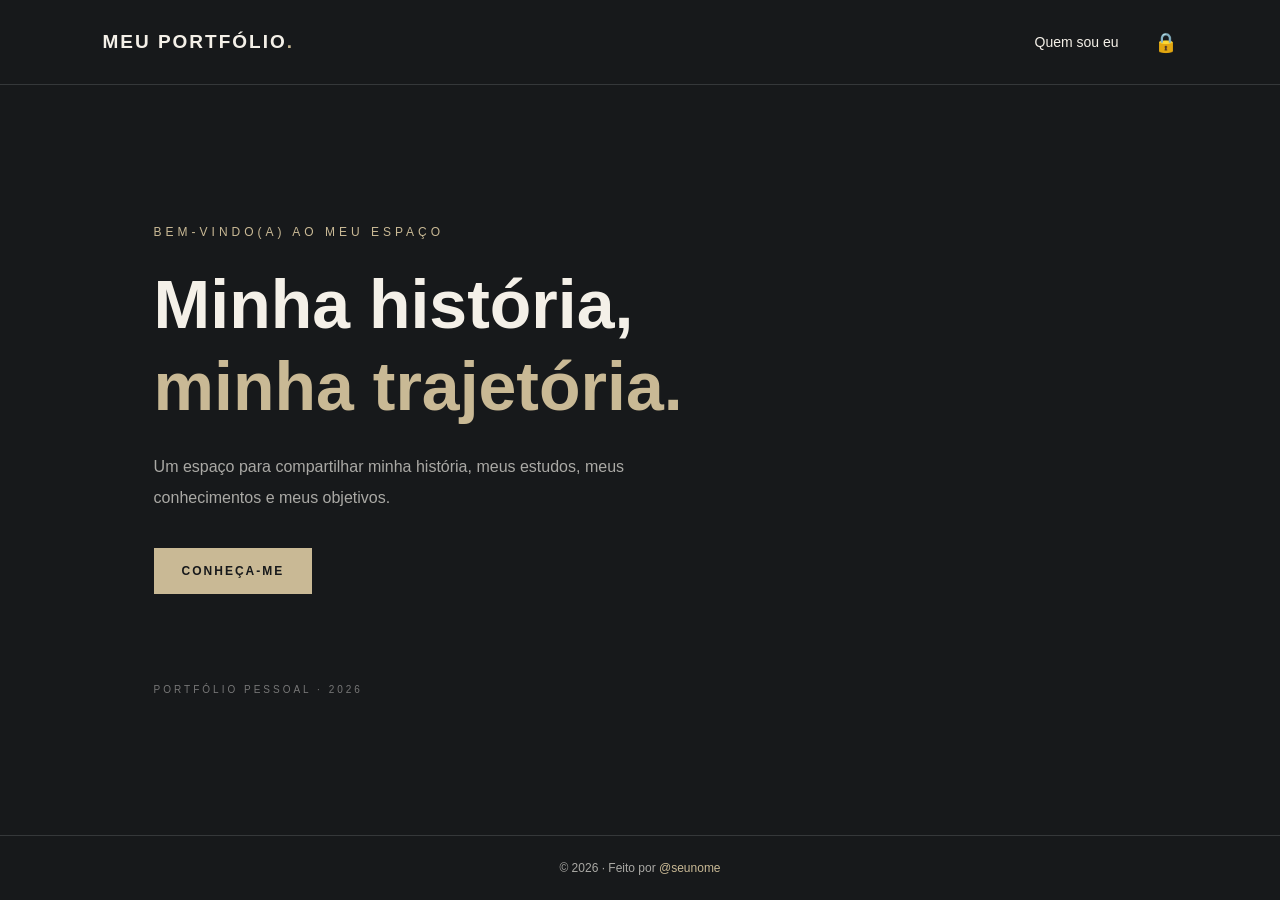
==== index.html @ c13d2900 "Add files via upload" ====
<!DOCTYPE html>
<html lang="pt-BR">
<head>
    <meta charset="UTF-8">
    <meta name="viewport" content="width=device-width, initial-scale=1.0">
    <title>Meu Portfólio</title>
    <meta name="description" content="Conheça minha história e minha trajetória.">
    <link rel="stylesheet" href="style.css">
</head>
<body>

    <header class="cabecalho" id="menu">
        <a href="index.html" class="logo">MEU PORTFÓLIO<span>.</span></a>

        <nav class="menu">
            <a href="quemsoueu.html">Quem sou eu</a>
            <a href="login.html" class="link-cadeado" aria-label="Área restrita">
                <span aria-hidden="true">🔒</span>
            </a>
        </nav>
    </header>

    <main class="principal">
        <section class="apresentacao">
            <p class="subtitulo">BEM-VINDO(A) AO MEU ESPAÇO</p>

            <h1>Minha história,<br>
                <span>minha trajetória.</span>
            </h1>

            <p class="descricao">
                Um espaço para compartilhar minha história,
                meus estudos, meus conhecimentos e meus objetivos.
            </p>

            <a href="quemsoueu.html" class="botao">
                CONHEÇA-ME
            </a>
        </section>

        <div class="detalhe">
            PORTFÓLIO PESSOAL · 2026
        </div>
    </main>

    <footer class="rodape">
        <p>© 2026 · Feito por <a href="#menu">@seunome</a></p>
    </footer>

    <script src="java.js"></script>
</body>
</html>
---- style.css ----
* {
    margin: 0;
    padding: 0;
    box-sizing: border-box;
}

:root {
    --fundo: #17191b;
    --fundo-claro: #202326;
    --bege: #c9b995;
    --branco: #f4f0e8;
    --cinza: #aaa9a5;
}

html {
    scroll-behavior: smooth;
}

body {
    background: var(--fundo);
    color: var(--branco);
    font-family: Arial, Helvetica, sans-serif;
    min-height: 100vh;
    display: flex;
    flex-direction: column;
}

/* CABEÇALHO */

.cabecalho {
    width: 100%;
    min-height: 85px;
    padding: 25px 8%;
    display: flex;
    justify-content: space-between;
    align-items: center;
    border-bottom: 1px solid #35383a;
}

.logo {
    color: var(--branco);
    font-size: 19px;
    font-weight: bold;
    letter-spacing: 2px;
    text-decoration: none;
}

.logo span {
    color: var(--bege);
}

.menu {
    display: flex;
    align-items: center;
    gap: 35px;
}

.menu a {
    color: var(--branco);
    text-decoration: none;
    font-size: 14px;
    transition: 0.3s;
}

.menu a:hover,
.menu a.ativo {
    color: var(--bege);
}

.link-cadeado {
    font-size: 19px !important;
}

/* PÁGINA INICIAL */

.principal {
    flex: 1;
    min-height: 75vh;
    padding: 100px 12%;
    display: flex;
    flex-direction: column;
    justify-content: center;
    position: relative;
}

.subtitulo {
    color: var(--bege);
    font-size: 12px;
    letter-spacing: 4px;
    margin-bottom: 25px;
}

.apresentacao h1,
.conteudo-quem h1 {
    font-size: clamp(38px, 6vw, 68px);
    line-height: 1.2;
    margin-bottom: 25px;
}

.apresentacao h1 span,
.conteudo-quem h1 span {
    color: var(--bege);
}

.descricao {
    color: var(--cinza);
    font-size: 16px;
    line-height: 1.9;
    max-width: 520px;
    margin-bottom: 35px;
}

.botao {
    display: inline-block;
    width: fit-content;
    padding: 16px 28px;
    background: var(--bege);
    color: var(--fundo);
    text-decoration: none;
    font-size: 12px;
    font-weight: bold;
    letter-spacing: 2px;
    transition: 0.3s;
}

.botao:hover {
    background: var(--branco);
    transform: translateY(-3px);
}

.detalhe {
    color: #777;
    font-size: 10px;
    letter-spacing: 3px;
    margin-top: 90px;
}

/* QUEM SOU EU */

.pagina-quem {
    flex: 1;
    padding: 100px 12%;
    display: grid;
    grid-template-columns: 2fr 1fr;
    gap: 80px;
    align-items: center;
}

.conteudo-quem p:not(.subtitulo) {
    color: var(--cinza);
    font-size: 15px;
    line-height: 2;
    margin-bottom: 18px;
}

.conteudo-quem strong {
    color: var(--bege);
}

.linha-decorativa {
    width: 65px;
    height: 3px;
    background: var(--bege);
    margin-bottom: 35px;
}

.cartao-lateral {
    background: var(--fundo-claro);
    border: 1px solid #393b3c;
    padding: 40px 30px;
}

.numero {
    color: var(--bege);
    font-size: 40px;
    font-weight: bold;
}

.cartao-lateral h2 {
    font-size: 21px;
    margin: 25px 0 12px;
}

.cartao-lateral p {
    color: var(--cinza);
    line-height: 1.8;
    font-size: 14px;
}

/* LOGIN */

.area-login {
    flex: 1;
    display: flex;
    justify-content: center;
    align-items: center;
    padding: 50px 20px;
}

.login-card {
    width: 100%;
    max-width: 420px;
    background: var(--fundo-claro);
    border: 1px solid #393b3c;
    padding: 40px;
}

.login-card h1 {
    font-size: 30px;
    margin-bottom: 12px;
}

.login-card > p {
    color: var(--cinza);
    margin-bottom: 30px;
    line-height: 1.7;
}

.login-card label {
    display: block;
    margin: 18px 0 9px;
    font-size: 13px;
}

.login-card input {
    width: 100%;
    padding: 14px;
    border: 1px solid #484b4d;
    background: var(--fundo);
    color: var(--branco);
    outline: none;
}

.login-card input:focus {
    border-color: var(--bege);
}

.login-card button {
    width: 100%;
    padding: 15px;
    margin-top: 25px;
    border: none;
    background: var(--bege);
    color: var(--fundo);
    font-weight: bold;
    cursor: pointer;
}

.mensagem {
    margin-top: 20px;
    color: var(--bege);
    font-size: 13px;
    line-height: 1.6;
}

/* PÁGINAS EM CONSTRUÇÃO */

.em-construcao {
    flex: 1;
    display: flex;
    flex-direction: column;
    justify-content: center;
    align-items: center;
    text-align: center;
    padding: 80px 20px;
}

.em-construcao h1 {
    font-size: 38px;
    margin-bottom: 20px;
}

.em-construcao p {
    color: var(--cinza);
    line-height: 1.8;
}

/* RODAPÉ */

.rodape {
    padding: 25px;
    border-top: 1px solid #35383a;
    text-align: center;
}

.rodape p {
    color: var(--cinza);
    font-size: 12px;
}

.rodape a {
    color: var(--bege);
    text-decoration: none;
}

/* CELULAR E TABLET */

@media (max-width: 700px) {
    .cabecalho {
        padding: 22px 5%;
    }

    .logo {
        font-size: 15px;
    }

    .menu {
        gap: 18px;
    }

    .menu a {
        font-size: 12px;
    }

    .principal {
        padding: 80px 8%;
    }

    .pagina-quem {
        padding: 70px 8%;
        grid-template-columns: 1fr;
        gap: 40px;
    }

    .cartao-lateral {
        padding: 30px;
    }
}
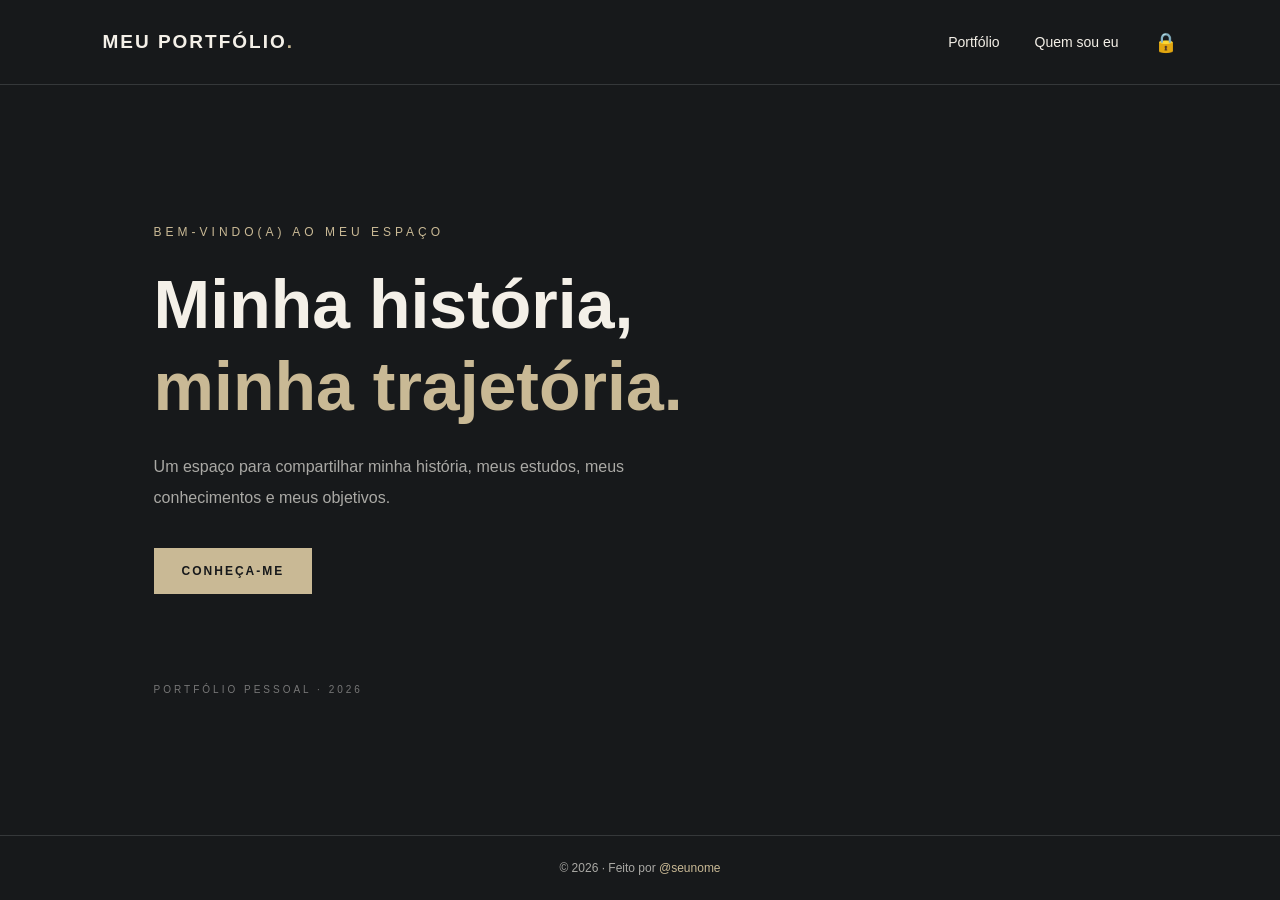
==== commit 5bdf3a75: "Modify index.html for navigation updates Updated navigation links and added a portfolio link." ====
--- a/index.html
+++ b/index.html
@@ -14,6 +14,7 @@
         <a href="index.html" class="logo">MEU PORTFÓLIO<span>.</span></a>
 
         <nav class="menu">
+           <a href="portfolio.html">Portfólio</a>
             <a href="quemsoueu.html">Quem sou eu</a>
             <a href="login.html" class="link-cadeado" aria-label="Área restrita">
                 <span aria-hidden="true">🔒</span>
